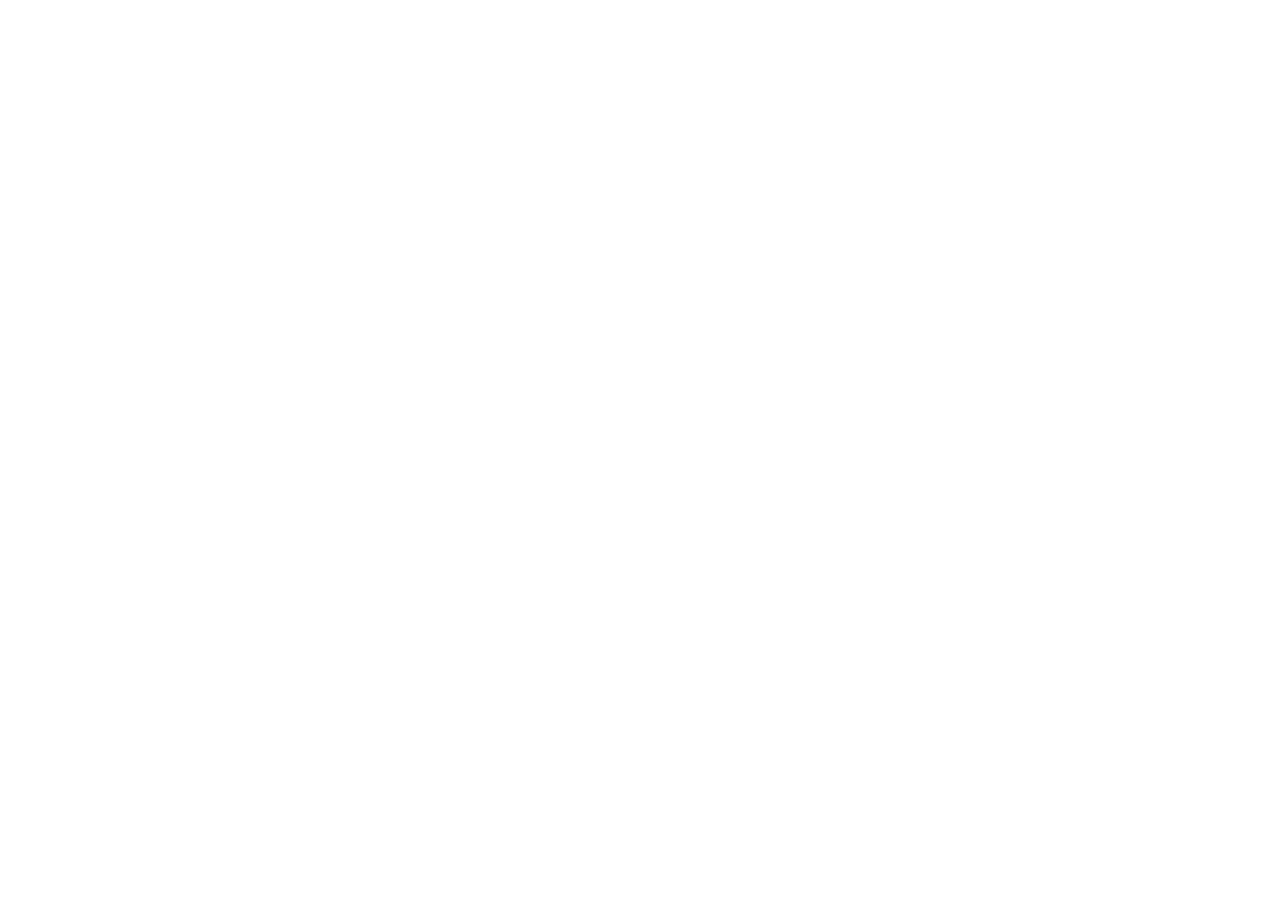
==== Index.html @ dd29b66c "tesntando add index" ====
<!DOCTYPE html>
<html lang="en">
<head>
    <meta charset="UTF-8">
    <meta name="viewport" content="width=device-width, initial-scale=1.0">
    <title>Document</title>
</head>
<body>
    
</body>
</html>
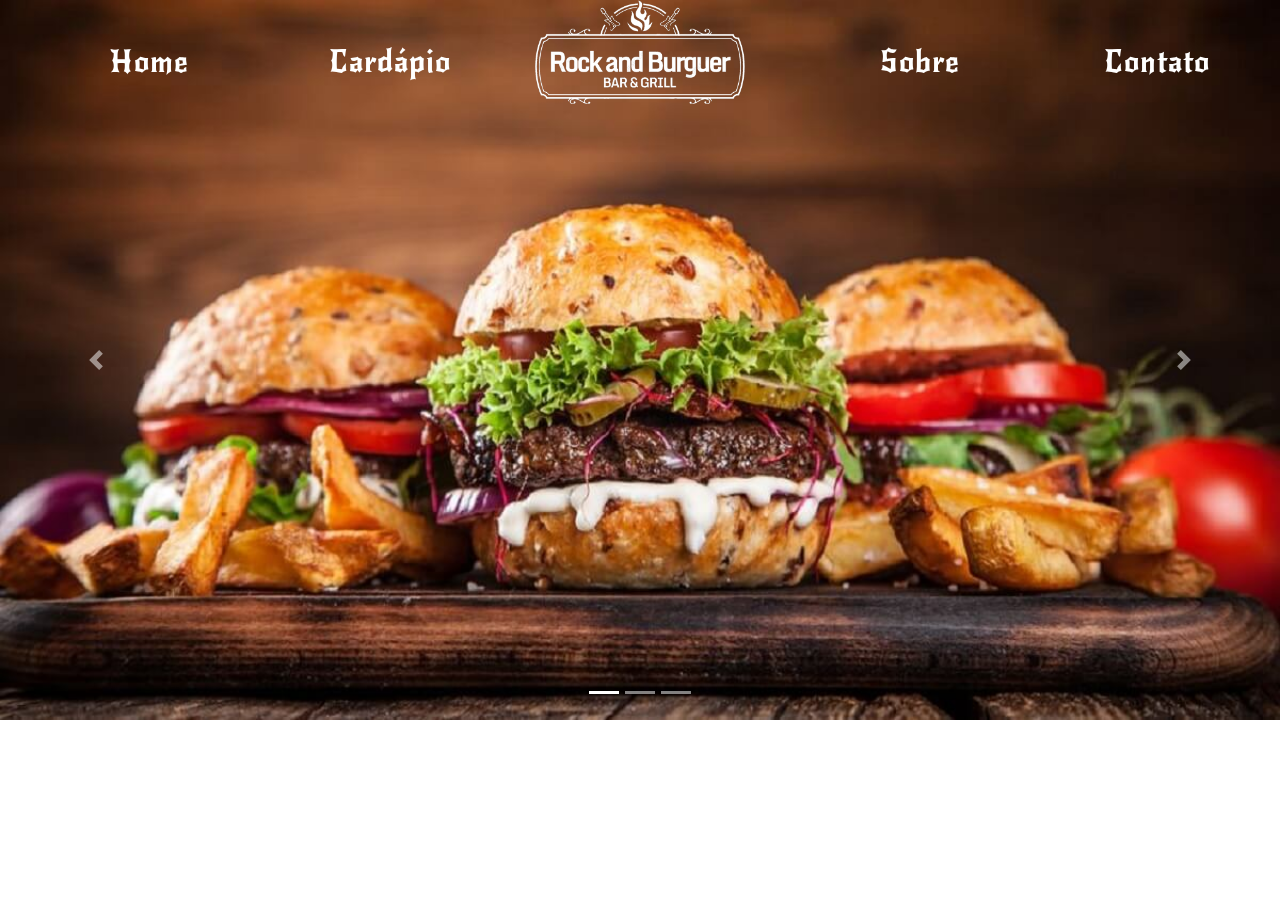
==== commit 5ff79b6d: "add header index" ====
--- a/Index.html
+++ b/Index.html
@@ -1,11 +1,66 @@
 <!DOCTYPE html>
-<html lang="en">
+<html lang="pt-br">
 <head>
     <meta charset="UTF-8">
     <meta name="viewport" content="width=device-width, initial-scale=1.0">
-    <title>Document</title>
+    <link rel="stylesheet" href="https://cdn.jsdelivr.net/npm/bootstrap@4.0.0/dist/css/bootstrap.min.css" integrity="sha384-Gn5384xqQ1aoWXA+058RXPxPg6fy4IWvTNh0E263XmFcJlSAwiGgFAW/dAiS6JXm" crossorigin="anonymous">
+    <link rel="stylesheet" href="styles/principal.css" type="text/css">
+
+    <link rel="preconnect" href="https://fonts.googleapis.com%22%3E/>
+    <link rel="preconnect" href="https://fonts.gstatic.com/" crossorigin>
+    <link href="https://fonts.googleapis.com/css2?family=New+Rocker&display=swap" rel="stylesheet">
+    
+    <title>Rock</title>
+
 </head>
 <body>
-    
+
+    <div class="Caixa">
+        <div class="menu">
+           <div class="logo">
+              <a href="#">
+              <img src="images/logoSfundo.png"/>
+              </a>
+           </div>
+           <ul class="links">
+              <li><a href="#" >Home</a></li>
+              <li><a href="#" >Cardápio</a></li>
+              <li><a href="#" >Sobre</a></li>
+              <li><a href="#" >Contato</a></li>
+           </ul>
+        </div>
+    </div>
+
+    <div id="carouselExampleIndicators" class="carousel slide" data-ride="carousel">
+        <ol class="carousel-indicators">
+          <li data-target="#carouselExampleIndicators" data-slide-to="0" class="active"></li>
+          <li data-target="#carouselExampleIndicators" data-slide-to="1"></li>
+          <li data-target="#carouselExampleIndicators" data-slide-to="2"></li>
+        </ol>
+        <div class="carousel-inner">
+          <div class="carousel-item active">
+            <img class="d-block w-100" src="images/hamburguerartesanal.jpg" alt="First slide">
+          </div>
+          <div class="carousel-item">
+            <img class="d-block w-100" src="images/hamburger-principal.png" alt="Second slide">
+          </div>
+          <div class="carousel-item">
+            <img class="d-block w-100" src="images/hamburger-principal.png" alt="Third slide">
+          </div>
+        </div>
+        <a class="carousel-control-prev" href="#carouselExampleIndicators" role="button" data-slide="prev">
+          <span class="carousel-control-prev-icon" aria-hidden="true"></span>
+          <span class="sr-only">Previous</span>
+        </a>
+        <a class="carousel-control-next" href="#carouselExampleIndicators" role="button" data-slide="next">
+          <span class="carousel-control-next-icon" aria-hidden="true"></span>
+          <span class="sr-only">Next</span>
+        </a>
+    </div>
+
+    <script src="js/Ani.js"></script>
+    <script src="https://code.jquery.com/jquery-3.2.1.slim.min.js" integrity="sha384-KJ3o2DKtIkvYIK3UENzmM7KCkRr/rE9/Qpg6aAZGJwFDMVNA/GpGFF93hXpG5KkN" crossorigin="anonymous"></script>
+    <script src="https://cdn.jsdelivr.net/npm/popper.js@1.12.9/dist/umd/popper.min.js" integrity="sha384-ApNbgh9B+Y1QKtv3Rn7W3mgPxhU9K/ScQsAP7hUibX39j7fakFPskvXusvfa0b4Q" crossorigin="anonymous"></script>
+    <script src="https://cdn.jsdelivr.net/npm/bootstrap@4.0.0/dist/js/bootstrap.min.js" integrity="sha384-JZR6Spejh4U02d8jOt6vLEHfe/JQGiRRSQQxSfFWpi1MquVdAyjUar5+76PVCmYl" crossorigin="anonymous"></script>
 </body>
 </html>--- a/styles/principal.css
+++ b/styles/principal.css
@@ -0,0 +1,96 @@
+* {
+    margin: 0;
+  }
+  body {
+    font-family: "New Rocker", cursive;
+    width: 100%;
+    height: 100vh;
+    font-weight: 400;
+  }
+  
+  /*Menu fixo*/
+  
+  .Caixa {
+    width: 100%;
+    margin: auto;
+    position: fixed;
+  
+    top: 0;
+    z-index: 1000;
+    transition: background-color 0.3s ease-in-out;
+  }
+  
+  .Caixa.scrolled {
+      background-color: #090909;
+  }
+  
+  .menu {
+    position: relative;
+  }
+  .menu .logo {
+    position: absolute;
+    left: 50%;
+    transform: translateX(-50%); /*horizontalmente(X) elemento será movido em direção à esquerda em metade de sua largura */
+  }
+  .menu .logo {
+    display: block;
+  }
+  .menu .logo a img {
+    width: 210px;
+  }
+  .links {
+    text-align: right;
+  }
+  .links li {
+    display: inline-block;
+    padding: 40px 70px 40px 70px;
+  
+  }
+  .links li a {
+    text-decoration: none;
+    letter-spacing: 1px;
+    
+    color: #ffffff;
+    font-size: 30px;
+  }
+  
+  .links li:nth-child(1),
+  .links li:nth-child(2){ 
+      float: left;
+  }
+  .links li:hover a {
+    color: #ED2939;
+  }
+  
+  
+  /*Header*/
+  
+  .header{
+      width: 100%;
+      height: 500px;
+  
+      background: url(../imagens/ImgSobre.jpg) no-repeat;
+      background-attachment: fixed;
+      background-size: cover;
+  }  
+  .header::before {
+      content: "";
+      position: absolute;
+      top: 0;
+      left: 0;
+      width: 100%;
+      height: 500px;
+      background-color: rgba(0, 0, 0, 0.582); /* Cor preta com transparência */
+  }
+  .frase h1{
+      position: absolute;
+      top: 40%;
+      left: 50%;
+      transform: translate(-50%, -50%);
+      font-size: 60PX ;
+      color: #ffffff;
+  }
+  
+  
+  
+  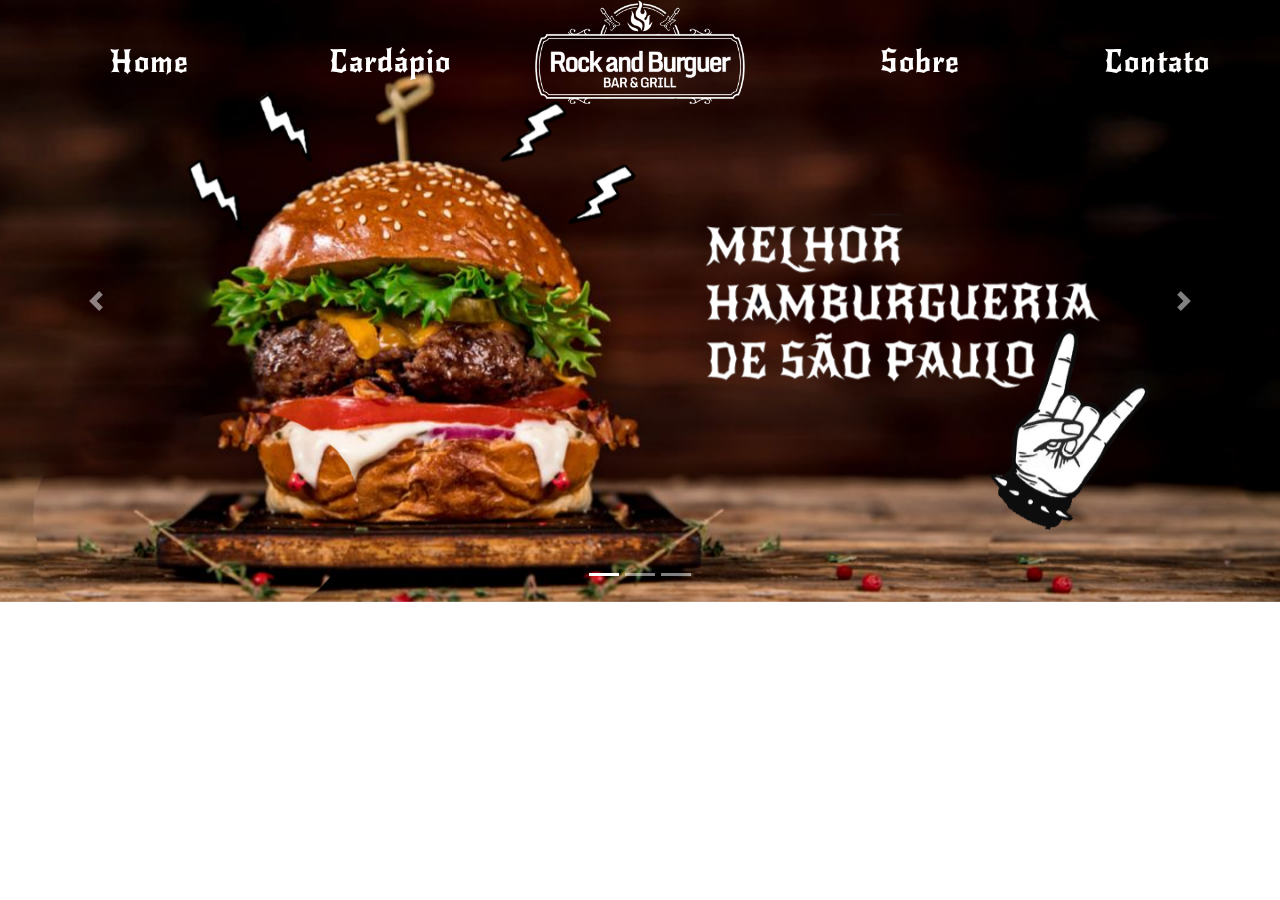
==== commit d25a5638: "alterando index" ====
--- a/Index.html
+++ b/Index.html
@@ -39,7 +39,7 @@
         </ol>
         <div class="carousel-inner">
           <div class="carousel-item active">
-            <img class="d-block w-100" src="images/hamburguerartesanal.jpg" alt="First slide">
+            <img class="d-block w-100" src="images/Car1.png" alt="First slide">
           </div>
           <div class="carousel-item">
             <img class="d-block w-100" src="images/hamburger-principal.png" alt="Second slide">
--- a/styles/principal.css
+++ b/styles/principal.css
@@ -1,96 +1,92 @@
 * {
-    margin: 0;
-  }
-  body {
-    font-family: "New Rocker", cursive;
-    width: 100%;
-    height: 100vh;
-    font-weight: 400;
-  }
-  
-  /*Menu fixo*/
-  
-  .Caixa {
-    width: 100%;
-    margin: auto;
-    position: fixed;
-  
-    top: 0;
-    z-index: 1000;
-    transition: background-color 0.3s ease-in-out;
-  }
-  
-  .Caixa.scrolled {
-      background-color: #090909;
-  }
-  
-  .menu {
-    position: relative;
-  }
-  .menu .logo {
-    position: absolute;
-    left: 50%;
-    transform: translateX(-50%); /*horizontalmente(X) elemento será movido em direção à esquerda em metade de sua largura */
-  }
-  .menu .logo {
-    display: block;
-  }
-  .menu .logo a img {
-    width: 210px;
-  }
-  .links {
-    text-align: right;
-  }
-  .links li {
-    display: inline-block;
-    padding: 40px 70px 40px 70px;
-  
-  }
-  .links li a {
-    text-decoration: none;
-    letter-spacing: 1px;
-    
-    color: #ffffff;
-    font-size: 30px;
-  }
-  
-  .links li:nth-child(1),
-  .links li:nth-child(2){ 
-      float: left;
-  }
-  .links li:hover a {
-    color: #ED2939;
-  }
-  
-  
-  /*Header*/
-  
-  .header{
-      width: 100%;
-      height: 500px;
-  
-      background: url(../imagens/ImgSobre.jpg) no-repeat;
-      background-attachment: fixed;
-      background-size: cover;
-  }  
-  .header::before {
-      content: "";
-      position: absolute;
-      top: 0;
-      left: 0;
-      width: 100%;
-      height: 500px;
-      background-color: rgba(0, 0, 0, 0.582); /* Cor preta com transparência */
-  }
-  .frase h1{
-      position: absolute;
-      top: 40%;
-      left: 50%;
-      transform: translate(-50%, -50%);
-      font-size: 60PX ;
-      color: #ffffff;
-  }
-  
-  
-  
-  +  margin: 0;
+}
+body {
+  font-family: "New Rocker", cursive;
+  width: 100%;
+  height: 100vh;
+  font-weight: 400;
+}
+
+/*Menu fixo*/
+
+.Caixa {
+  width: 100%;
+  margin: auto;
+  position: fixed;
+
+  top: 0;
+  z-index: 1000;
+  transition: background-color 0.3s ease-in-out;
+}
+
+.Caixa.scrolled {
+  background-color: #090909;
+}
+
+.menu {
+  position: relative;
+}
+.menu .logo {
+  position: absolute;
+  left: 50%;
+  transform: translateX(
+    -50%
+  ); /*horizontalmente(X) elemento será movido em direção à esquerda em metade de sua largura */
+}
+.menu .logo {
+  display: block;
+}
+.menu .logo a img {
+  width: 210px;
+}
+.links {
+  text-align: right;
+}
+.links li {
+  display: inline-block;
+  padding: 40px 70px 40px 70px;
+}
+.links li a {
+  text-decoration: none;
+  letter-spacing: 1px;
+
+  color: #ffffff;
+  font-size: 30px;
+}
+
+.links li:nth-child(1),
+.links li:nth-child(2) {
+  float: left;
+}
+.links li:hover a {
+  color: #ed2939;
+}
+
+/*Header*/
+
+.header {
+  width: 100%;
+  height: 500px;
+
+  background: url(../imagens/ImgSobre.jpg) no-repeat;
+  background-attachment: fixed;
+  background-size: cover;
+}
+.header::before {
+  content: "";
+  position: absolute;
+  top: 0;
+  left: 0;
+  width: 100%;
+  height: 500px;
+  background-color: rgba(0, 0, 0, 0.582); /* Cor preta com transparência */
+}
+.frase h1 {
+  position: absolute;
+  top: 40%;
+  left: 50%;
+  transform: translate(-50%, -50%);
+  font-size: 60px;
+  color: #ffffff;
+}
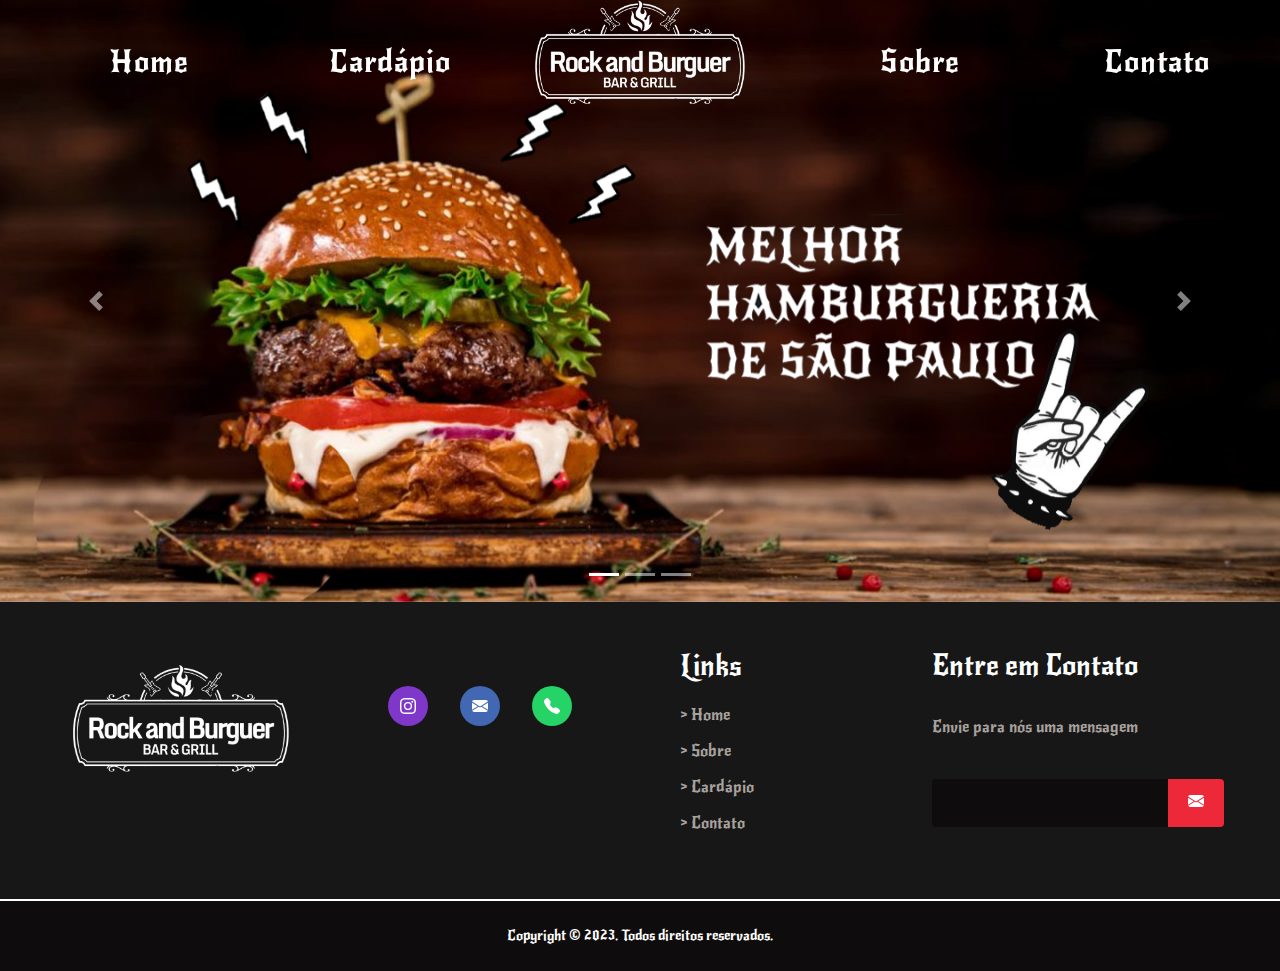
==== commit 455efa6e: "arrumando index" ====
--- a/Index.html
+++ b/Index.html
@@ -23,10 +23,10 @@
               </a>
            </div>
            <ul class="links">
-              <li><a href="#" >Home</a></li>
-              <li><a href="#" >Cardápio</a></li>
-              <li><a href="#" >Sobre</a></li>
-              <li><a href="#" >Contato</a></li>
+              <li><a href="Index.html" >Home</a></li>
+              <li><a href="cardapio.html" >Cardápio</a></li>
+              <li><a href="Sobre.html" >Sobre</a></li>
+              <li><a href="Contato.html" >Contato</a></li>
            </ul>
         </div>
     </div>
@@ -42,10 +42,10 @@
             <img class="d-block w-100" src="images/Car1.png" alt="First slide">
           </div>
           <div class="carousel-item">
-            <img class="d-block w-100" src="images/hamburger-principal.png" alt="Second slide">
+            <img class="d-block w-100" src="images/Car2.png" alt="Second slide">
           </div>
           <div class="carousel-item">
-            <img class="d-block w-100" src="images/hamburger-principal.png" alt="Third slide">
+            <img class="d-block w-100" src="images/Car3.png" alt="Third slide">
           </div>
         </div>
         <a class="carousel-control-prev" href="#carouselExampleIndicators" role="button" data-slide="prev">
@@ -58,6 +58,81 @@
         </a>
     </div>
 
+    <footer>
+      <div id="footer_content">
+          <div id="footer_contacts">
+          <img src="images/logo.png" style="width: 250px;">
+
+         
+      </div>
+      <ul class="footer-list">
+          <li>
+              <a href="#" class="footer-link"></a>
+          </li>
+
+          <div id="footer_social_midia">
+              <a href="#" class="footer-link" id="instagram">
+                <svg xmlns="http://www.w3.org/2000/svg" width="16" height="16" fill="currentColor" class="bi bi-instagram" viewBox="0 0 16 16">
+                  <path d="M8 0C5.829 0 5.556.01 4.703.048 3.85.088 3.269.222 2.76.42a3.917 3.917 0 0 0-1.417.923A3.927 3.927 0 0 0 .42 2.76C.222 3.268.087 3.85.048 4.7.01 5.555 0 5.827 0 8.001c0 2.172.01 2.444.048 3.297.04.852.174 1.433.372 1.942.205.526.478.972.923 1.417.444.445.89.719 1.416.923.51.198 1.09.333 1.942.372C5.555 15.99 5.827 16 8 16s2.444-.01 3.298-.048c.851-.04 1.434-.174 1.943-.372a3.916 3.916 0 0 0 1.416-.923c.445-.445.718-.891.923-1.417.197-.509.332-1.09.372-1.942C15.99 10.445 16 10.173 16 8s-.01-2.445-.048-3.299c-.04-.851-.175-1.433-.372-1.941a3.926 3.926 0 0 0-.923-1.417A3.911 3.911 0 0 0 13.24.42c-.51-.198-1.092-.333-1.943-.372C10.443.01 10.172 0 7.998 0h.003zm-.717 1.442h.718c2.136 0 2.389.007 3.232.046.78.035 1.204.166 1.486.275.373.145.64.319.92.599.28.28.453.546.598.92.11.281.24.705.275 1.485.039.843.047 1.096.047 3.231s-.008 2.389-.047 3.232c-.035.78-.166 1.203-.275 1.485a2.47 2.47 0 0 1-.599.919c-.28.28-.546.453-.92.598-.28.11-.704.24-1.485.276-.843.038-1.096.047-3.232.047s-2.39-.009-3.233-.047c-.78-.036-1.203-.166-1.485-.276a2.478 2.478 0 0 1-.92-.598 2.48 2.48 0 0 1-.6-.92c-.109-.281-.24-.705-.275-1.485-.038-.843-.046-1.096-.046-3.233 0-2.136.008-2.388.046-3.231.036-.78.166-1.204.276-1.486.145-.373.319-.64.599-.92.28-.28.546-.453.92-.598.282-.11.705-.24 1.485-.276.738-.034 1.024-.044 2.515-.045v.002zm4.988 1.328a.96.96 0 1 0 0 1.92.96.96 0 0 0 0-1.92zm-4.27 1.122a4.109 4.109 0 1 0 0 8.217 4.109 4.109 0 0 0 0-8.217zm0 1.441a2.667 2.667 0 1 1 0 5.334 2.667 2.667 0 0 1 0-5.334z"/>
+                </svg>
+              </a>
+
+              <a href="#" class="footer-link" id="envelope">
+                <svg xmlns="http://www.w3.org/2000/svg" width="16" height="16" fill="currentColor" class="bi bi-envelope-fill" viewBox="0 0 16 16">
+                  <path d="M.05 3.555A2 2 0 0 1 2 2h12a2 2 0 0 1 1.95 1.555L8 8.414.05 3.555ZM0 4.697v7.104l5.803-3.558L0 4.697ZM6.761 8.83l-6.57 4.027A2 2 0 0 0 2 14h12a2 2 0 0 0 1.808-1.144l-6.57-4.027L8 9.586l-1.239-.757Zm3.436-.586L16 11.801V4.697l-5.803 3.546Z"/>
+                </svg>
+              </a>
+                  
+              <a href="#" class="footer-link" id="phone">
+                <svg xmlns="http://www.w3.org/2000/svg" width="16" height="16" fill="currentColor" class="bi bi-telephone-fill" viewBox="0 0 16 16">
+                  <path fill-rule="evenodd" d="M1.885.511a1.745 1.745 0 0 1 2.61.163L6.29 2.98c.329.423.445.974.315 1.494l-.547 2.19a.678.678 0 0 0 .178.643l2.457 2.457a.678.678 0 0 0 .644.178l2.189-.547a1.745 1.745 0 0 1 1.494.315l2.306 1.794c.829.645.905 1.87.163 2.611l-1.034 1.034c-.74.74-1.846 1.065-2.877.702a18.634 18.634 0 0 1-7.01-4.42 18.634 18.634 0 0 1-4.42-7.009c-.362-1.03-.037-2.137.703-2.877L1.885.511z"/>
+                </svg>
+              </a>
+          </div>
+          <br>
+      </ul>
+
+      <ul class="footer-list">
+          <li>
+              <h3>Links</h3>
+          </li>
+          <li>
+              <a href="Index.html" class="footer-link">> Home</a>
+          </li>
+          <li>
+              <a href="Sobre.html" class="footer-link">> Sobre</a>
+          </li>
+          <li>
+              <a href="cardapio.html" class="footer-link">> Cardápio</a>
+          </li>
+          <li>
+              <a href="Contato.html" class="footer-link">> Contato</a>
+          </li>
+      </ul>
+
+      <div id="footer_subscribe">
+          <h3>Entre em Contato</h3>
+          <p>
+              Envie para nós uma mensagem
+          </p>
+
+          <div id="input_group">
+              <input type="email" id="email">
+              <button>
+                <svg xmlns="http://www.w3.org/2000/svg" width="16" height="16" fill="currentColor" class="bi bi-envelope-fill" viewBox="0 0 16 16">
+                  <path d="M.05 3.555A2 2 0 0 1 2 2h12a2 2 0 0 1 1.95 1.555L8 8.414.05 3.555ZM0 4.697v7.104l5.803-3.558L0 4.697ZM6.761 8.83l-6.57 4.027A2 2 0 0 0 2 14h12a2 2 0 0 0 1.808-1.144l-6.57-4.027L8 9.586l-1.239-.757Zm3.436-.586L16 11.801V4.697l-5.803 3.546Z"/>
+                </svg>
+              </button>
+          </div>
+      </div>
+  </div>
+
+  <hr style="border: none; border-top: 1px solid #fff; height: 1px; margin: 0;">
+  <div id="footer_copyright">
+      Copyright © 2023. Todos direitos reservados.
+  </div>
+  </footer>
+
     <script src="js/Ani.js"></script>
     <script src="https://code.jquery.com/jquery-3.2.1.slim.min.js" integrity="sha384-KJ3o2DKtIkvYIK3UENzmM7KCkRr/rE9/Qpg6aAZGJwFDMVNA/GpGFF93hXpG5KkN" crossorigin="anonymous"></script>
     <script src="https://cdn.jsdelivr.net/npm/popper.js@1.12.9/dist/umd/popper.min.js" integrity="sha384-ApNbgh9B+Y1QKtv3Rn7W3mgPxhU9K/ScQsAP7hUibX39j7fakFPskvXusvfa0b4Q" crossorigin="anonymous"></script>
--- a/styles/principal.css
+++ b/styles/principal.css
@@ -12,6 +12,7 @@
 
 .Caixa {
   width: 100%;
+  height: 120px;
   margin: auto;
   position: fixed;
 
@@ -90,3 +91,189 @@
   font-size: 60px;
   color: #ffffff;
 }
+
+
+
+/* FOOTER */
+
+footer{
+  width: 100%;
+  color: #fff;
+
+}
+.footer_contacts img{
+  width: 100px;
+}
+.footer-link{
+  text-decoration: none;
+}
+
+#footer_content {
+  background-color: #171717;
+  display:grid;
+  grid-template-columns: repeat(4, 1fr);
+  padding: 3rem 3.5rem;
+
+}
+
+#footer_contacts h1{
+  margin-bottom: 0.75rem;
+
+}
+
+#footer_social_midia{
+  display:flex;
+  gap: 2rem;
+  margin-top: 1.5rem;
+
+}
+
+#footer_social_midia .footer-link{
+  display: flex;
+  align-items: center;
+  justify-content: center;
+  height: 2.5rem;
+  width: 2.5rem;
+  color: var(--color-neutral-40);
+  border-radius: 50%;
+  transition: a11 2.4s;
+
+}
+
+#footer_social_midia .footer-link{
+  font-size: 1.25rem;
+}
+
+#footer_social_midia .footer-link:hover{
+  opacity:0.8;
+}
+
+#instagram{
+  background-color: #7f37c9;
+
+}
+
+#envelope{
+  background-color: #4267b3;
+
+}
+
+#phone{
+  background-color: #25d366;
+
+}
+
+.footer-list{
+  display: flex;
+  flex-direction: column;
+  gap: 0.75rem;
+  list-style: none;
+
+}
+
+.footer-list .footer-link{
+  color: #a8a29e;
+  transition: all 0.4s;
+
+}
+
+.footer-list .footer-link:hover{
+  color: #ED2939;
+
+}
+
+#footer_subscribe{
+  display:flex;
+  flex-direction: column;
+  gap: 1.5rem;
+
+}
+
+#footer_subscribe p{
+  color: #a8a29e;
+
+}
+
+#input_group{
+  display: flex;
+  background-color: #0e0c0c;
+  border-radius: 4px;
+
+}
+
+#input_group input{
+  all: unset;
+  padding: 0.75rem;
+  width: 100%;
+
+}
+
+#input_group button{
+  background-color: #ED2939;
+  border: none;
+  color: var(--color-neutral-40);
+  padding: 0px 1.25rem;
+  font-size: 1.125rem;
+  height: 100%;
+  border-radius: 0px 4px 4px 0px;
+  cursor: pointer;
+  transition: all 0.4s;
+
+}
+
+#input_group button:hover{
+  opacity: 0.8;
+
+}
+
+#footer_copyright{
+  display:flex;
+  justify-content: center;
+  background-color: #0e0c0c;
+  font-size: 0.9rem;
+  padding: 1.5rem;
+  font-weight: 100;
+
+}
+
+
+
+@media only screen and (min-width: 768px) {
+  @media only screen and (max-width: 1024px) {
+      
+      #footer_content {
+          grid-template-columns: repeat(2, 1fr);
+          gap: 2rem;
+      }
+      .menu .logo a img {
+        width: 130px; 
+      }    
+      .links li {
+        padding: 20px 25px; /* Reduzindo o espaçamento entre os links no menu */
+      }
+      .links li a{
+        font-size: 25px;
+      }
+      .Caixa{
+        height: 80px;
+      }
+  }
+}
+
+@media only screen and (max-width: 767px) {
+  #footer_content {
+      grid-template-columns: repeat(1, 1fr);
+      padding: 3rem 2rem;
+  }
+
+  .links li a{
+    display: none;
+  }
+
+  .menu .logo a img {
+    width: 50px; 
+  }    
+  .Caixa{
+    height: 35px;
+  }
+}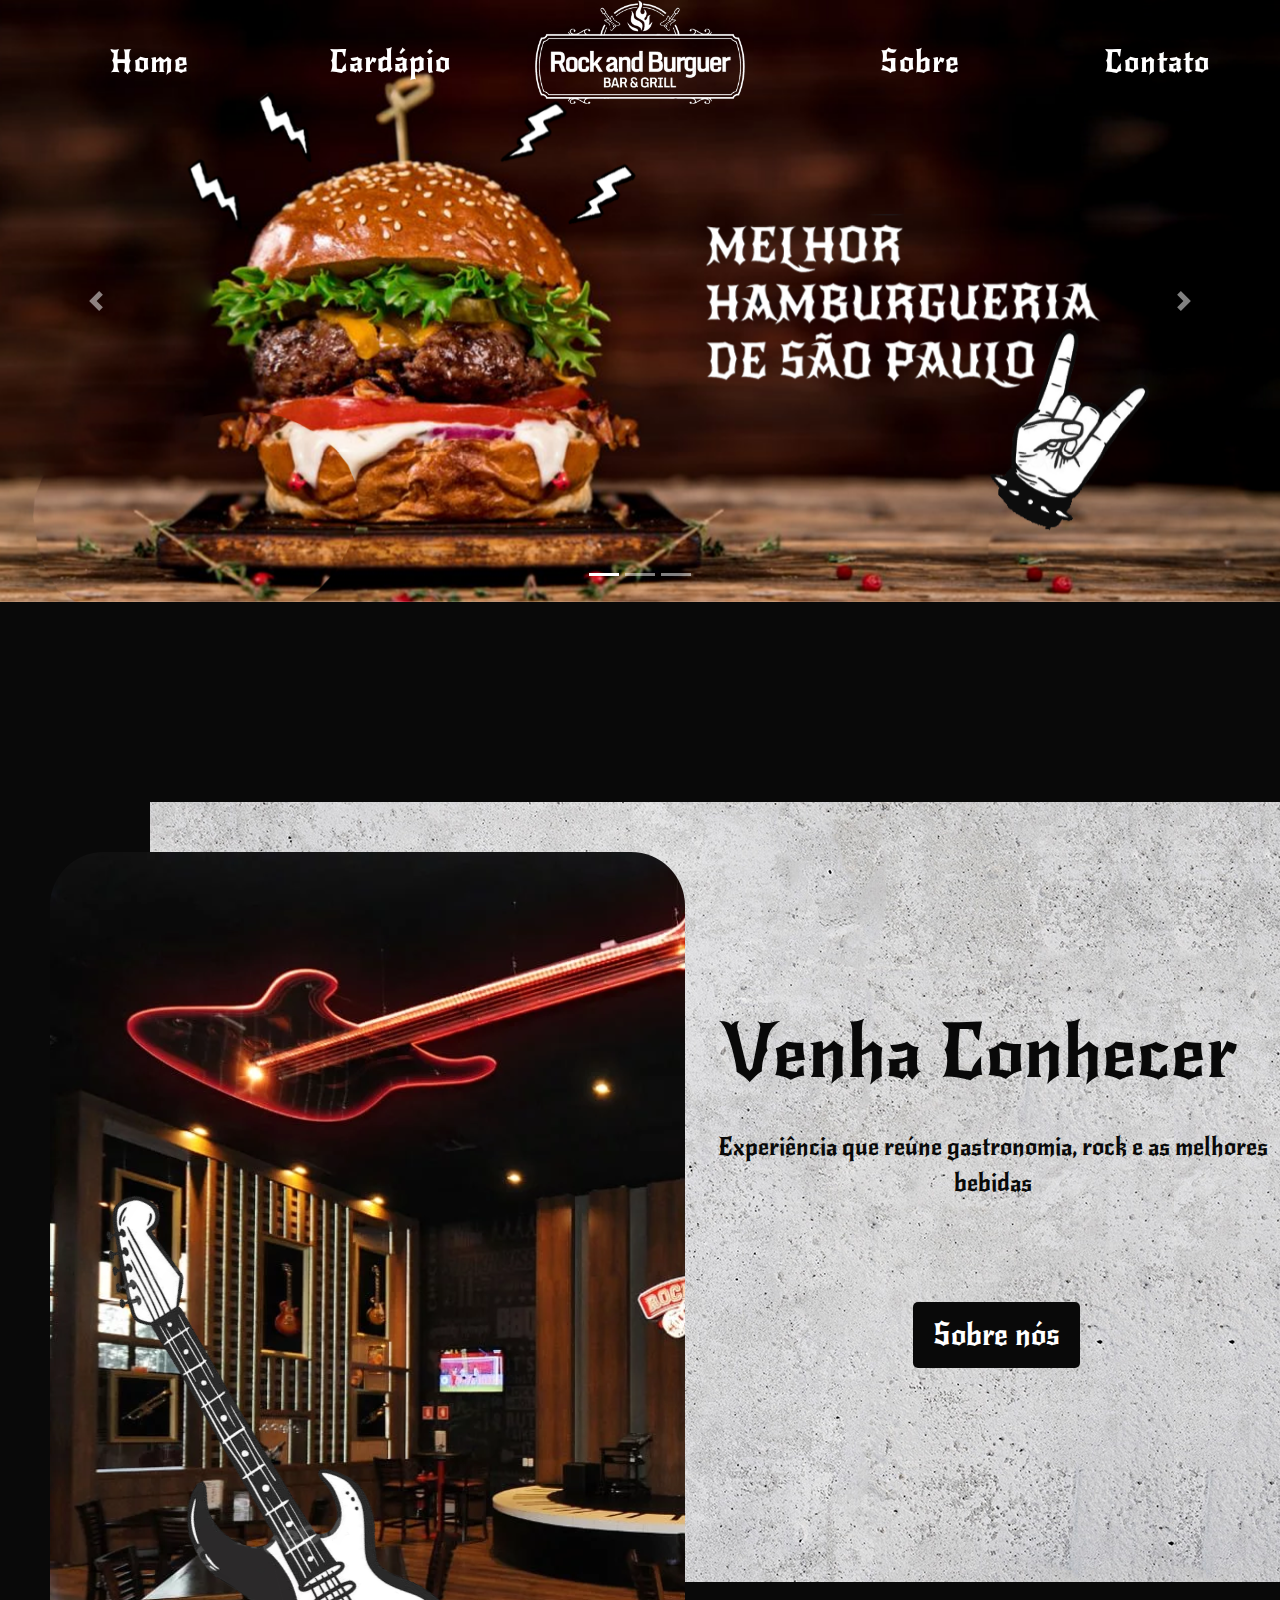
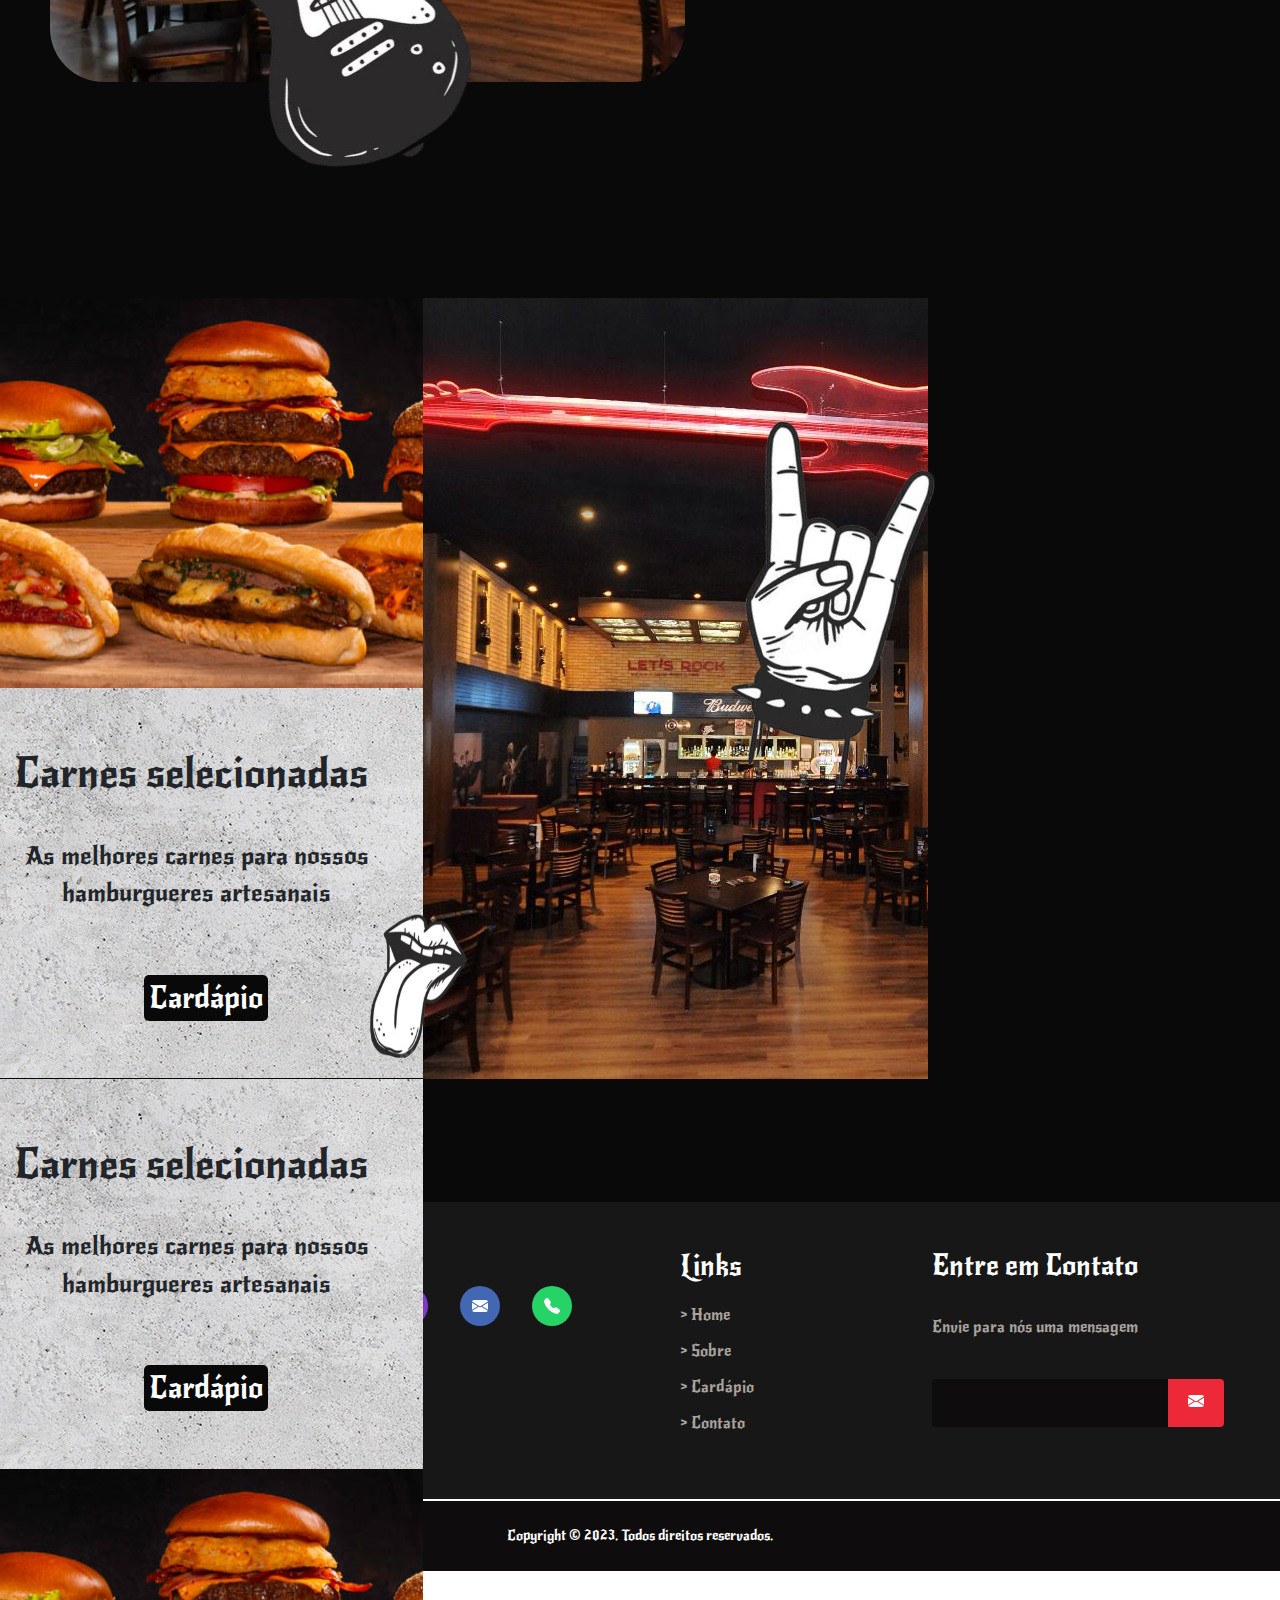
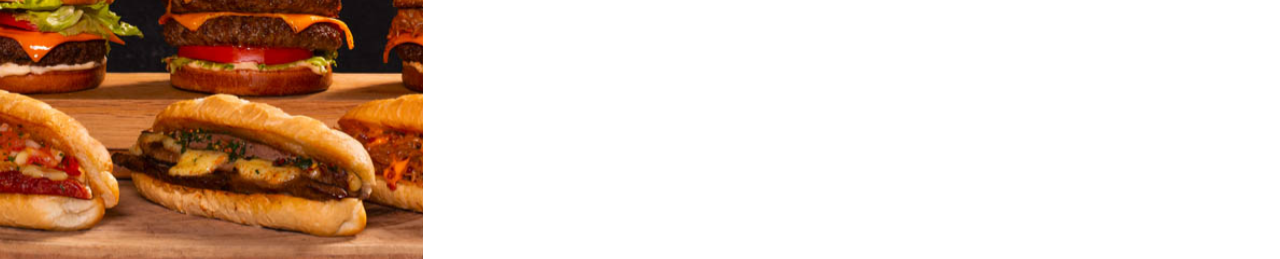
==== commit 1e1e969f: "index bunito" ====
--- a/Index.html
+++ b/Index.html
@@ -58,12 +58,74 @@
         </a>
     </div>
 
+
+    <div id="fundo">
+      
+      
+        <div id="parte_superior">
+            <div id="imagem1">
+                <h1>Venha Conhecer</h1><br>
+                <p>Experiência que reúne gastronomia, rock e as melhores bebidas</p><br><br><br><br>
+                <a href="#" id="conhecer">Sobre nós</a>
+            </div>
+            <div class="imagem2"></div><br><br><br><br>
+            <div class="imagem3"></div>
+        </div>   
+
+        <div class="centro">
+          <div id="caixona">
+            <div>
+              <div class="imagem4"></div>
+              <div id="caixa_carne">
+                  <h1>Carnes selecionadas</h1>
+                  <p>As melhores carnes para nossos <br>hamburgueres artesanais</p><br><br>
+                  <a href="#" id="cardapio">Cardápio</a>
+              </div>
+            </div>
+
+            <div id="centroimg">
+              <img src="images/centrorock.jpeg">
+            </div>
+
+            
+              <div id="esq">
+                  <div id="caixa_carne">
+                    <h1>Carnes selecionadas</h1>
+                    <p>As melhores carnes para nossos <br>hamburgueres artesanais</p><br><br>
+                    <a href="#" id="cardapio">Cardápio</a>
+                </div>
+              <div class="imagem4"></div>
+      
+            </div>
+        </div>
+
+
+          <!--
+          <div class="imagem5"></div>
+          <div id="caixa_chefes">
+              <h1>Chefes Prestigiados</h1>
+              <p>Melhores chefes na área da hamburgueria, pratos direto para sua mesa</p><br>
+              <a href="#" id="link">Sobre nós</a>
+          </div>
+         
+
+          <div class="imagem6"></div> -->
+
+
+
+
+          <div class="imagem7"></div>
+          <div class="imagem8"></div>
+
+      </div>
+
+  </div>
+
+  
     <footer>
       <div id="footer_content">
           <div id="footer_contacts">
           <img src="images/logo.png" style="width: 250px;">
-
-         
       </div>
       <ul class="footer-list">
           <li>
--- a/styles/principal.css
+++ b/styles/principal.css
@@ -93,6 +93,276 @@
 }
 
 
+/*CONTEUDO*/
+#fundo{
+  background-color: #090909;
+  width: 100%;
+  height:2200px;
+}
+#parte_superior{
+  position: relative;  
+}
+
+#imagem1{
+  width: 89%;
+  height: 780px;
+  background-image: url(../images/TexturaBranca.png);
+  position: relative;
+  top: 200px;
+  left: 150px;
+  float: left;
+  
+}
+
+#imagem1 h1{
+  color: #090909;
+  font-family: New Rocker;
+  font-size: 75px;
+  padding-top: 18%;
+  padding-left: 50%;
+
+}
+#imagem1 p {
+  color: #090909;
+  text-align: center;
+  font-family: New Rocker;
+  font-size: 24px;
+  margin-top: 0%;
+  margin-left: 48%;
+}
+
+#imagem1 a {
+  position: relative;
+  border-radius: 5px;
+  background: #090909;
+  width: 320px;
+  height: 100px;
+  margin-top: 70%;
+  margin-left:67%;
+  padding: 15px 20px 15px 20px;
+  color: #fff;
+  font-size: 30px;
+  text-decoration: none;
+ 
+
+}
+
+#conhecer:hover{ 
+  background-color: #fff;
+  color:#090909;
+  transition: 0s all;
+  
+  
+
+}
+
+.imagem2{
+  width: 640px;
+  height: 831px;
+  background-image: url(../pictures/WhatsApp-Image-2020-12-21-at-17.51\ 1.svg);
+  position: absolute;
+  top: 250px;
+  left: 50px;
+  background-repeat:no-repeat;
+
+
+
+}
+.imagem3{
+  position: absolute;
+  width: 617.353px;
+  height: 620px;
+  background-image: url(../images/guitarra.png);
+  top: 550px;
+  background-repeat:no-repeat;
+  float: left;
+ 
+
+  
+}
+
+
+.centro{
+  position: absolute;
+  margin-top: 1200px;
+  
+}
+
+
+.esq{
+  position: relative;
+  float: left;
+}
+
+.imagem4{
+  position:relative;
+  width: 423px;
+  height: 390px;
+  background-image: url(../pictures/Rectangle\ 88.svg);
+  background-repeat:no-repeat;
+  clear: left;
+  display: flex;
+
+}
+
+
+#caixa_carne{
+  position: relative;
+  width: 423px;
+  height: 390px;
+  background-image: url(../images/TexturaBranca.png);
+  clear: left;
+
+}
+
+#caixa_carne h1{
+  font-size: 42px;
+  padding-top: 60px;
+  padding-left: 14px;
+
+}
+#cardapio:hover{
+  background-color: #fff;
+  color:#090909;
+  transition: 0s all;
+
+}
+#caixa_carne p{
+  font-size: 25px;
+  text-align: center;
+  padding-top: 30px;
+  padding-right: 30px;
+
+}
+#caixa_carne a {
+  border-radius: 5px;
+  background: #090909;
+  width: 320px;
+  height: 100px;
+  margin-left: 34%;
+  margin-top: 50%;
+  padding: 5px 5px 5px 5px;
+  color: #fff;
+  font-size: 30px;
+  text-decoration: none;
+
+}
+
+#centroimg {
+  position: relative;
+  float: left;
+}
+#caixona{
+  width: 100%;
+  height: 900px;
+
+  display: flex;
+  flex-direction: row;
+ 
+  flex-wrap: wrap;
+  align-items: center;
+  margin: auto;
+}
+
+
+
+.imagem5{
+
+  clear: left;
+ 
+  background-image: url(../pictures/Rectangle\ 87.svg);
+  background-repeat:no-repeat;
+
+  
+  width: 465px;
+  height: 780px;
+  
+
+  left: 422px;
+  
+
+}
+
+
+
+
+#caixa_chefes{
+  position: relative;
+  width: 476px;
+  height: 390px;
+  background-image: url(../images/TexturaBranca.png);
+  background-repeat:no-repeat;
+  bottom: 780px;
+  left:886px;
+  bottom:1560px;
+  float: left;
+  clear: left;
+ 
+}
+#caixa_chefes h1{
+  font-size: 42px;
+  padding-top: 60px;
+  padding-left: 50px;
+}
+
+#caixa_chefes p {
+  width: 400px;
+  font-size: 25px;
+  text-align: center;
+  padding-top: 30px;
+  padding-left: 47px;
+
+}
+
+#caixa_chefes a {
+  border-radius: 5px;
+  background: #090909;
+  width: 320px;
+  height: 100px;
+  margin-left: 175px;
+  margin-top: 50%;
+  padding: 5px 5px 5px 5px;
+  color: #fff;
+  font-size: 30px;
+  text-decoration: none;
+}
+
+#link:hover{
+  background-color: #fff;
+  color:#090909;
+  transition: 0s all;
+
+}
+.imagem6{
+  position: relative;
+  height: 390px;
+  background-image: url(../pictures/Rectangle\ 89.svg);
+  background-repeat:no-repeat;
+  bottom: 1170px;
+  left: 886px;
+
+}
+
+.imagem7{
+  position: absolute;
+  width: 570px;
+  height: 400px;
+  background-image: url(../pictures/lingua\ 1.svg);
+  top: 560px;
+  left: 280px;
+  background-repeat: no-repeat;
+}
+  
+
+.imagem8{
+  position: absolute;
+  width: 500px;
+  height: 447px;
+  background-image: url(../images/mao.png);
+  top: 40px;
+  left: 530px;
+
+}
 
 /* FOOTER */
 
@@ -238,6 +508,7 @@
 
 
 
+/*TABLET*/
 @media only screen and (min-width: 768px) {
   @media only screen and (max-width: 1024px) {
       
@@ -271,7 +542,7 @@
   }
 
   .menu .logo a img {
-    width: 50px; 
+    width: 100px; 
   }    
   .Caixa{
     height: 35px;
